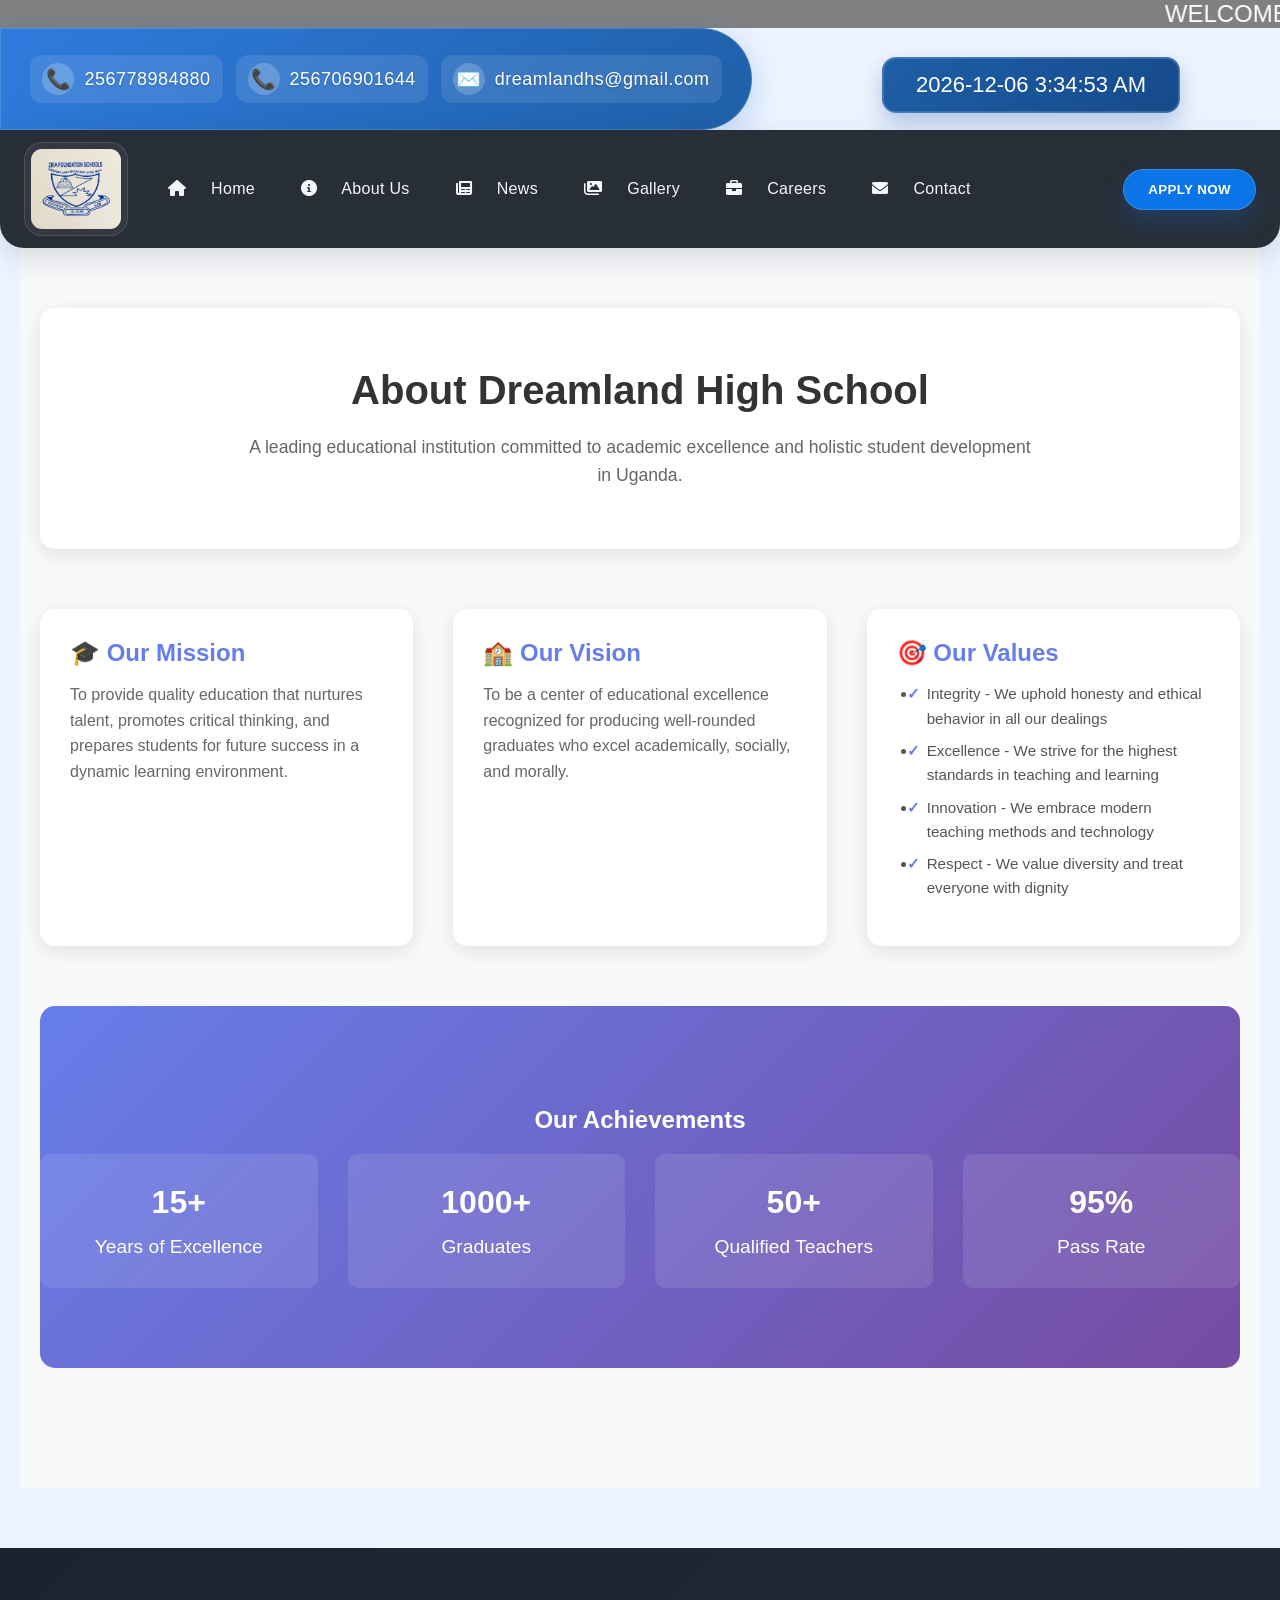
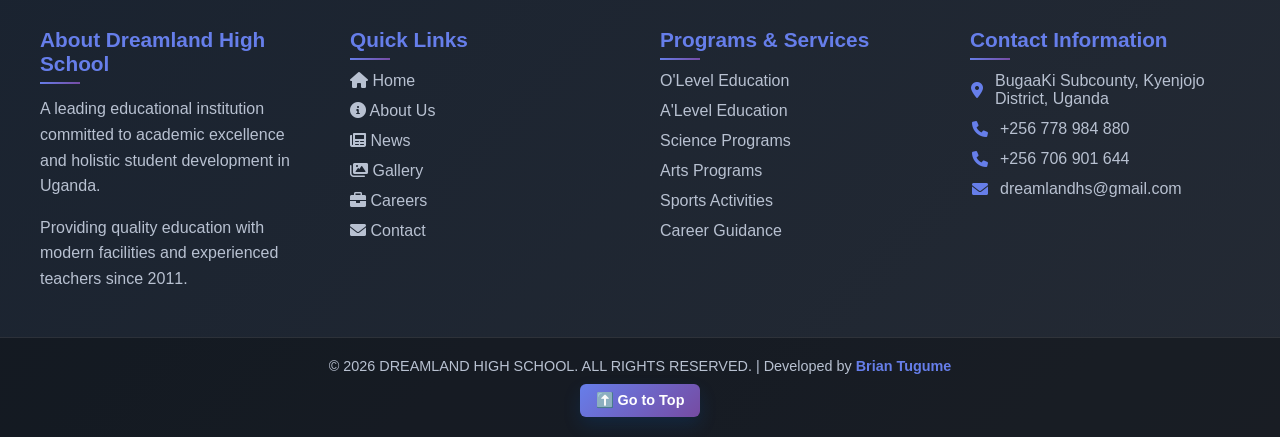
==== aboutus.html @ 85ba5e18 "all code" ====
<html>

<head>
  <meta charset="UTF-8">
  <meta name="viewport" content="width=device-width, initial-scale=1.0">
  <title>About Us - DREAMLAND HIGH SCHOOL</title>
  <link rel="icon" type="image/jpeg" href="IMAGE.HTML/DREAMBADGE.jpeg">
  <link rel="stylesheet" href="styles.css">
  <link rel="stylesheet" href="https://cdnjs.cloudflare.com/ajax/libs/font-awesome/6.0.0/css/all.min.css">

</head>

<body>
  <marquee style="background-color:gray; color: white; font-size: x-large;">WELCOME TO
    DREAMLAND HIGH SCHOOL BUGAAKI KYENJOJO</marquee>

  <div class="header-row">
    <div class="top-bar">
      <div class="top-bar-item">
        <span>📞</span>
        <span>256778984880</span>
      </div>
      <div class="top-bar-item">
        <span>📞</span>
        <span>256706901644</span>
      </div>
      <div class="top-bar-item">
        <span>✉️</span>
        <span>dreamlandhs@gmail.com</span>
      </div>
    </div>

    <div id="clock" class="clock">
      Loading...</div>
  </div>

  <div class="navbar">

    <div class="nav-links">
      <div class="logo">
        <img src="IMAGE.HTML/DREAMBADGE.jpeg" alt="Logo" style="margin-right: 12px;">
      </div>
      <div class="nav-item">
        <a href="index.html"><i class="fas fa-home"></i> Home</a>
      </div>

      <div class="nav-item">
        <a href="aboutus.html"><i class="fas fa-info-circle"></i> About Us</a>
        <div class="dropdown">
          <a href="#">REGESTERED WITH MINISTRY OF EDUCATION</a>
          <a href="#">HAVE O'LEVEL CENTER NUMBER</a>
          <a href="#">HAVE A'LEVEL CENTER NUMBER</a>
        </div>
      </div>

      <div class="nav-item">
        <a href="news.html"><i class="fas fa-newspaper"></i> News</a>
      </div>

      <div class="nav-item">
        <a href="galary.html"><i class="fas fa-images"></i> Gallery</a>
      </div>

      <div class="nav-item">
        <a href="careers.html"><i class="fas fa-briefcase"></i> Careers</a>
      </div>

      <div class="nav-item">
        <a href="contactus.html"><i class="fas fa-envelope"></i> Contact</a>
        <div class="dropdown">
          <a href="application.html">256778984880</a>
          <a href="#">dreamlandhs@gmail.com</a>
          <a href="#">256706901644</a>
        </div>
      </div>
    </div>
    <div class="nav-button">
      <button onclick="window.location.href='application.html'">APPLY NOW</button>
    </div>
  </div>
  <div class="about-container">
    <div class="about-hero">
      <h1>About Dreamland High School</h1>
      <p>A leading educational institution committed to academic excellence and holistic student development in Uganda.
      </p>
    </div>

    <div class="about-grid">
      <div class="about-card">
        <h3>🎓 Our Mission</h3>
        <p>To provide quality education that nurtures talent, promotes critical thinking, and prepares students for
          future success in a dynamic learning environment.</p>
      </div>

      <div class="about-card">
        <h3>🏫 Our Vision</h3>
        <p>To be a center of educational excellence recognized for producing well-rounded graduates who excel
          academically, socially, and morally.</p>
      </div>

      <div class="about-card">
        <h3>🎯 Our Values</h3>
        <ul>
          <li>Integrity - We uphold honesty and ethical behavior in all our dealings</li>
          <li>Excellence - We strive for the highest standards in teaching and learning</li>
          <li>Innovation - We embrace modern teaching methods and technology</li>
          <li>Respect - We value diversity and treat everyone with dignity</li>
        </ul>
      </div>
    </div>

    <div class="stats-section">
      <h2>Our Achievements</h2>
      <div class="stats-grid">
        <div class="stat-item">
          <h3>15+</h3>
          <p>Years of Excellence</p>
        </div>
        <div class="stat-item">
          <h3>1000+</h3>
          <p>Graduates</p>
        </div>
        <div class="stat-item">
          <h3>50+</h3>
          <p>Qualified Teachers</p>
        </div>
        <div class="stat-item">
          <h3>95%</h3>
          <p>Pass Rate</p>
        </div>
      </div>
    </div>
  </div>

  <footer>
    <div class="footer-content">
      <div class="footer-column">
        <h3>About Dreamland High School</h3>
        <p>A leading educational institution committed to academic excellence and holistic student development in
          Uganda.</p>
        <p>Providing quality education with modern facilities and experienced teachers since 2011.</p>
      </div>

      <div class="footer-column">
        <h3>Quick Links</h3>
        <ul>
          <li><a href="index.html"><i class="fas fa-home"></i> Home</a></li>
          <li><a href="aboutus.html"><i class="fas fa-info-circle"></i> About Us</a></li>
          <li><a href="news.html"><i class="fas fa-newspaper"></i> News</a></li>
          <li><a href="galary.html"><i class="fas fa-images"></i> Gallery</a></li>
          <li><a href="careers.html"><i class="fas fa-briefcase"></i> Careers</a></li>
          <li><a href="contactus.html"><i class="fas fa-envelope"></i> Contact</a></li>
        </ul>
      </div>

      <div class="footer-column">
        <h3>Programs & Services</h3>
        <ul>
          <li><a href="#">O'Level Education</a></li>
          <li><a href="#">A'Level Education</a></li>
          <li><a href="#">Science Programs</a></li>
          <li><a href="#">Arts Programs</a></li>
          <li><a href="#">Sports Activities</a></li>
          <li><a href="#">Career Guidance</a></li>
        </ul>
      </div>

      <div class="footer-column">
        <h3>Contact Information</h3>
        <div class="contact-item">
          <i class="fas fa-map-marker-alt"></i>
          <span>BugaaKi Subcounty, Kyenjojo District, Uganda</span>
        </div>
        <div class="contact-item">
          <i class="fas fa-phone"></i>
          <span>+256 778 984 880</span>
        </div>
        <div class="contact-item">
          <i class="fas fa-phone"></i>
          <span>+256 706 901 644</span>
        </div>
        <div class="contact-item">
          <i class="fas fa-envelope"></i>
          <span>dreamlandhs@gmail.com</span>
        </div>
      </div>
    </div>

    <div class="footer-bottom">
      <p>&copy; 2026 DREAMLAND HIGH SCHOOL. ALL RIGHTS RESERVED. | Developed by <span class="developer">Brian
          Tugume</span></p>
      <button class="go-top-btn" onclick="window.scrollTo({top: 0, behavior: 'smooth'})">⬆️ Go to Top</button>
    </div>
  </footer>

  <script src="script.js"></script>
</body>

</html>
---- styles.css ----
@import url('https://fonts.googleapis.com/css2?family=Inter:wght@400;500;600;700&display=swap');

.slide {
  position: relative;
  width: 100%;
  height: auto;
  display: none;
}

.slide.active {
  display: block;
}

.slide img {
  width: 100%;
  height: auto;
  display: block;
}

.slide-text {
  position: absolute;
  bottom: 20px;
  left: 20px;
  right: 20px;
  background-color: rgba(0, 0, 0, 0.7);
  color: white;
  padding: 10px;
  font-size: 24px;
  text-align: center;
  border-radius: 5px;
}

.prev-btn,
.next-btn {
  position: absolute;
  top: 50%;
  transform: translateY(-50%);
  background-color: rgba(0, 0, 0, 0.5);
  color: white;
  border: none;
  padding: 10px;
  font-size: 20px;
  cursor: pointer;
  z-index: 10;
}

.prev-btn {
  left: 10px;
}

.next-btn {
  right: 10px;
}

.prev-btn:hover,
.next-btn:hover {
  background-color: rgba(0, 0, 0, 0.8);
}

body {
  margin: 0;
  font-family: 'Inter', Arial, sans-serif;
  background-color: #eef4ff;
  color: #1a2330;
}

.navbar {
  display: flex;
  justify-content: space-between;
  align-items: center;
  background-color: rgba(36, 42, 52, 0.98);
  padding: 12px 24px;
  box-shadow: 0 10px 30px rgba(10, 23, 54, 0.14);
  border-bottom-left-radius: 24px;
  border-bottom-right-radius: 24px;
  position: sticky;
  top: 0;
  z-index: 100;
  backdrop-filter: blur(12px);
}

.nav-links {
  display: flex;
  align-items: center;
  gap: 10px;
  flex-wrap: wrap;
}

.logo img {
  width: 90px;
  height: 80px;
  margin-right: 12px;
  border-radius: 18px;
  border: 1px solid rgba(255, 255, 255, 0.12);
  background-color: rgba(255, 255, 255, 0.05);
  padding: 6px;
}

.nav-item {
  position: relative;
}

.nav-item a {
  display: block;
  padding: 12px 18px;
  color: #f2f7ff;
  text-decoration: none;
  font-weight: 500;
  letter-spacing: 0.02em;
  border-radius: 14px;
  transition: background-color 0.2s ease, color 0.2s ease, transform 0.2s ease;
}

.nav-item a:hover {
  background-color: rgba(255, 255, 255, 0.12);
  color: #ffffff;
  transform: translateY(-1px);
}

/* Dropdown menu */
.dropdown {
  display: none;
  position: absolute;
  background-color: rgba(25, 32, 47, 0.98);
  min-width: 200px;
  top: calc(100% + 10px);
  left: 0;
  z-index: 10;
  border-radius: 18px;
  box-shadow: 0 15px 35px rgba(5, 10, 25, 0.25);
  overflow: hidden;
  border: 1px solid rgba(255, 255, 255, 0.08);
}

.dropdown a {
  padding: 12px 16px;
  display: block;
  color: #f8fbff;
  transition: background-color 0.2s ease;
}

.dropdown a:hover {
  background-color: rgba(255, 255, 255, 0.08);
}

/* Show dropdown on hover */
.nav-item:hover .dropdown {
  display: block;
}

.nav-item:hover>a {
  color: #ffffff;
}

.nav-button {
  display: flex;
  align-items: center;
  justify-content: center;
  margin-left: 16px;
}

.nav-button button {
  background-color: #0b74e6;
  padding: 12px 24px;
  border-radius: 999px;
  border: 1px solid rgba(255, 255, 255, 0.18);
  box-shadow: 0 12px 26px rgba(11, 116, 230, 0.22);
  font-weight: 700;
  letter-spacing: 0.03em;
  transition: background-color 0.2s ease, transform 0.2s ease;
}

.nav-button button:hover {
  background-color: #095fbb;
  transform: translateY(-1px);
}

/* Optional: spacing for icons */
.nav-item i {
  margin-right: 20px;
}

button {
  background-color: #0066cc;
  color: white;
  padding: 12px 18px;
  cursor: pointer;
  border: none;
  border-radius: 8px;
  font-weight: 600;
  transition: transform 0.2s ease, box-shadow 0.2s ease, background-color 0.2s ease;
  box-shadow: 0 8px 18px rgba(0, 102, 204, 0.16);
}

button:hover {
  background-color: #0057b8;
  transform: translateY(-1px);
}

.left h3 {
  font-size: 32px;
  margin-bottom: 14px;
  color: #16203c;
  line-height: 1.1;
  letter-spacing: -0.03em;
}

.left p {
  margin: 14px 0;
  line-height: 1.8;
  font-size: 18px;
  color: #34415b;
}

body {
  font-family: Arial, sans-serif;
}

.container {
  display: flex;
  gap: 20px;
  padding: 20px;
}

.left,
.right {
  flex: 1;
}

.left textarea {
  width: 100%;
  height: 300px;
  padding: 10px;
  font-size: 16px;
}

.right {
  border: 2px dashed #ccc;
  padding: 10px;
  text-align: center;
}

.right img {
  max-width: 100%;
  margin-top: 15px;
  height: auto;
}

P1 {
  display: flex;
  justify-content: right;
}

.header-row {
  display: flex;
  align-items: center;
  justify-content: space-between;
}

.top-bar {
  display: flex;
  justify-content: space-around;
  align-items: center;
  background: linear-gradient(135deg, #2f7bde 0%, #1e5fa7 100%);
  padding: 16px 24px;
  color: white;
  font-size: 18px;
  width: 55%;
  height: 70px;
  border-radius: 0 80px 80px 0;
  box-shadow: 0 8px 32px rgba(47, 123, 222, 0.3), inset 0 0 0 1px rgba(255, 255, 255, 0.15);
  transition: all 0.3s ease;
  position: relative;
  overflow: hidden;
}

.top-bar::before {
  content: '';
  position: absolute;
  top: 0;
  left: -100%;
  width: 100%;
  height: 100%;
  background: linear-gradient(90deg, transparent, rgba(255, 255, 255, 0.1), transparent);
  transition: left 0.5s ease;
}

.top-bar:hover::before {
  left: 100%;
}

.top-bar-item {
  display: flex;
  align-items: center;
  gap: 10px;
  padding: 8px 12px;
  border-radius: 12px;
  background: rgba(255, 255, 255, 0.1);
  transition: all 0.3s ease;
  position: relative;
  z-index: 1;
}

.top-bar-item:hover {
  background: rgba(255, 255, 255, 0.2);
  transform: translateY(-2px);
  box-shadow: 0 4px 12px rgba(0, 0, 0, 0.15);
}

.top-bar-item span:first-child {
  font-size: 20px;
  display: flex;
  align-items: center;
  justify-content: center;
  width: 32px;
  height: 32px;
  background: rgba(255, 255, 255, 0.2);
  border-radius: 50%;
  transition: all 0.3s ease;
}

.top-bar-item:hover span:first-child {
  background: rgba(255, 255, 255, 0.3);
  transform: scale(1.1);
}

.top-bar-item span:last-child {
  font-weight: 500;
  letter-spacing: 0.5px;
  text-shadow: 0 1px 2px rgba(0, 0, 0, 0.2);
}

.clock {
  background: linear-gradient(135deg, #1e5fa7 0%, #164a8a 100%);
  color: white;
  font-size: 22px;
  text-align: center;
  padding: 14px 18px;
  margin-top: 12px;
  border-radius: 14px;
  box-shadow: 0 10px 22px rgba(30, 95, 167, 0.3), inset 0 0 0 1px rgba(255, 255, 255, 0.15);
  border: 1px solid rgba(255, 255, 255, 0.2);
  min-width: 260px;
  max-width: 320px;
  margin-right: 100px;
  transition: all 0.3s ease;
  position: relative;
  overflow: hidden;
}

.clock::before {
  content: '';
  position: absolute;
  top: 0;
  left: -100%;
  width: 100%;
  height: 100%;
  background: linear-gradient(90deg, transparent, rgba(255, 255, 255, 0.1), transparent);
  transition: left 0.5s ease;
}

.clock:hover::before {
  left: 100%;
}

.clock:hover {
  transform: translateY(-2px);
  box-shadow: 0 15px 30px rgba(30, 95, 167, 0.4), inset 0 0 0 1px rgba(255, 255, 255, 0.25);
}

/* Responsive Design */
@media (max-width: 768px) {
  .header-row {
    flex-direction: column;
  }

  .top-bar {
    width: 100%;
    justify-content: center;
  }

  .navbar {
    flex-direction: column;
  }

  .nav-links {
    flex-direction: column;
    width: 100%;
  }

  .nav-item {
    text-align: center;
  }

  .container {
    flex-direction: column;
  }

  .left,
  .right {
    width: 100%;
  }

  .clock {
    font-size: 24px;
    padding: 10px;
  }

  .slide-text {
    font-size: 18px;
    bottom: 10px;
    left: 10px;
    right: 10px;
    padding: 8px;
  }

  .prev-btn,
  .next-btn {
    padding: 8px;
    font-size: 16px;
  }
}

@media (max-width: 480px) {
  .top-bar {
    padding: 8px 10px;
    height: auto;
    flex-wrap: wrap;
  }

  .top-bar-item {
    font-size: 14px;
  }

  .navbar {
    padding: 0 8px;
  }

  .nav-item a {
    padding: 10px 15px;
  }

  .left h3 {
    font-size: 24px;
  }

  .left p {
    font-size: 16px;
  }

  .clock {
    font-size: 20px;
    padding: 8px;
  }

  .slide-text {
    font-size: 14px;
    padding: 6px;
  }

  .prev-btn,
  .next-btn {
    padding: 6px;
    font-size: 14px;
  }

  .container {
    padding: 10px;
  }
}

/* Modern Contact Page Styles */
.contact-hero {
  background: linear-gradient(135deg, #667eea 0%, #764ba2 100%);
  color: white;
  padding: 80px 0;
  text-align: center;
  position: relative;
  overflow: hidden;
}

.contact-hero::before {
  content: '';
  position: absolute;
  top: 0;
  left: 0;
  right: 0;
  bottom: 0;
  background: rgba(0, 0, 0, 0.3);
  z-index: 1;
}

.hero-content {
  position: relative;
  z-index: 2;
  max-width: 800px;
  margin: 0 auto;
  padding: 0 20px;
}

.hero-content h1 {
  font-size: 3rem;
  margin-bottom: 20px;
  font-weight: 700;
  text-shadow: 2px 2px 4px rgba(0, 0, 0, 0.3);
}

.hero-content p {
  font-size: 1.2rem;
  opacity: 0.9;
  margin-bottom: 30px;
}

.contact-modern {
  padding: 60px 0;
  background: #f8f9fa;
}

.contact-grid {
  max-width: 1200px;
  margin: 0 auto;
  padding: 0 20px;
  display: grid;
  grid-template-columns: 1.5fr 1fr;
  gap: 30px;
  align-items: start;
}

.contact-info-modern {
  display: grid;
  grid-template-columns: 1fr;
  gap: 20px;
}

.info-card {
  background: white;
  padding: 30px;
  border-radius: 15px;
  box-shadow: 0 5px 20px rgba(0, 0, 0, 0.1);
  display: flex;
  align-items: center;
  gap: 20px;
  transition: transform 0.3s ease, box-shadow 0.3s ease;
}

.info-card:hover {
  transform: translateY(-5px);
  box-shadow: 0 10px 30px rgba(0, 0, 0, 0.15);
}

.info-icon {
  width: 60px;
  height: 60px;
  background: linear-gradient(135deg, #667eea 0%, #764ba2 100%);
  border-radius: 50%;
  display: flex;
  align-items: center;
  justify-content: center;
  color: white;
  font-size: 1.5rem;
  flex-shrink: 0;
}

.info-content h3 {
  margin: 0 0 10px 0;
  color: #333;
  font-size: 1.2rem;
  font-weight: 600;
}

.info-content p {
  margin: 5px 0;
  color: #666;
  font-size: 0.95rem;
}

.contact-form-modern {
  background: white;
  padding: 40px;
  border-radius: 15px;
  box-shadow: 0 5px 20px rgba(0, 0, 0, 0.1);
}

.form-header {
  text-align: center;
  margin-bottom: 30px;
}

.form-header h2 {
  margin: 0 0 10px 0;
  color: #333;
  font-size: 1.8rem;
  font-weight: 600;
}

.form-header p {
  margin: 0;
  color: #666;
  font-size: 1rem;
}

.modern-form {
  display: flex;
  flex-direction: column;
  gap: 20px;
}

.form-row {
  display: grid;
  grid-template-columns: 1fr 1fr;
  gap: 20px;
}

.form-group-modern {
  display: flex;
  flex-direction: column;
}

.form-group-modern label {
  margin-bottom: 8px;
  font-weight: 500;
  color: #333;
  font-size: 0.95rem;
}

.form-group-modern input,
.form-group-modern select,
.form-group-modern textarea {
  padding: 12px 15px;
  border: 2px solid #e1e5e9;
  border-radius: 8px;
  font-size: 0.95rem;
  transition: border-color 0.3s ease, box-shadow 0.3s ease;
  background: white;
}

.form-group-modern input:focus,
.form-group-modern select:focus,
.form-group-modern textarea:focus {
  outline: none;
  border-color: #667eea;
  box-shadow: 0 0 0 3px rgba(102, 126, 234, 0.1);
}

.form-group-modern textarea {
  resize: vertical;
  min-height: 120px;
}

.form-actions {
  display: flex;
  gap: 15px;
  margin-top: 10px;
}

.btn-submit,
.btn-reset {
  padding: 12px 30px;
  border: none;
  border-radius: 8px;
  font-size: 1rem;
  font-weight: 500;
  cursor: pointer;
  transition: all 0.3s ease;
  display: flex;
  align-items: center;
  gap: 8px;
}

.btn-submit {
  background: linear-gradient(135deg, #667eea 0%, #764ba2 100%);
  color: white;
}

.btn-submit:hover {
  transform: translateY(-2px);
  box-shadow: 0 5px 15px rgba(102, 126, 234, 0.3);
}

.btn-reset {
  background: #e1e5e9;
  color: #666;
}

.btn-reset:hover {
  background: #d1d5d9;
}

.map-section {
  padding: 60px 0;
  background: white;
}

.map-heading {
  text-align: center;
  margin-bottom: 40px;
}

.map-heading h2 {
  font-size: 2.5rem;
  font-weight: 700;
  color: #1a2330;
  margin: 0 0 15px 0;
  position: relative;
  display: inline-block;
}

.map-heading h2::after {
  content: '';
  position: absolute;
  bottom: -8px;
  left: 50%;
  transform: translateX(-50%);
  width: 60px;
  height: 4px;
  background: linear-gradient(135deg, #667eea 0%, #764ba2 100%);
  border-radius: 2px;
}

.map-heading p {
  font-size: 1.1rem;
  color: #6c757d;
  margin: 20px 0 0 0;
  max-width: 600px;
  margin-left: auto;
  margin-right: auto;
}

.map-grid {
  max-width: 1200px;
  margin: 0 auto;
  padding: 0 20px;
  display: grid;
  grid-template-columns: 1fr 1fr;
  gap: 40px;
  align-items: start;
}

.map-container {
  border-radius: 15px;
  overflow: hidden;
  box-shadow: 0 10px 30px rgba(0, 0, 0, 0.1);
}

.map-container iframe {
  width: 100%;
  height: 450px;
  border: none;
}

.map-info {
  height: 437px;
  display: flex;
  flex-direction: column;
}

.map-info .info-card {
  height: 99%;
  display: flex;
  flex-direction: column;
  background: linear-gradient(135deg, #f8f9fa 0%, #e9ecef 100%);
  border-radius: 15px;
  padding: 20px;
  box-shadow: 0 10px 30px rgba(0, 0, 0, 0.1);
}

.info-header {
  display: flex;
  align-items: center;
  gap: 12px;
  border-bottom: 2px solid #dee2e6;
}

.info-header .info-icon {
  width: 40px;
  height: 40px;
  background: linear-gradient(135deg, #667eea 0%, #764ba2 100%);
  border-radius: 10px;
  display: flex;
  align-items: center;
  justify-content: center;
  color: white;
  font-size: 1.1rem;
}

.info-header h3 {
  margin: 0;
  color: #333;
  font-size: 1.1rem;
  font-weight: 600;
}

.map-info .info-content {
  flex: 1;
  display: flex;
  flex-direction: column;
  gap: 10px;
}

.info-section {
  padding: 8px 0;
}

.info-section h4 {
  margin: 0 0 6px 0;
  color: #495057;
  font-size: 0.9rem;
  font-weight: 600;
  display: flex;
  align-items: center;
  gap: 6px;
}

.info-section h4 i {
  color: #667eea;
  font-size: 0.8rem;
}

.info-section p {
  margin: 3px 0;
  color: #6c757d;
  font-size: 0.85rem;
  line-height: 1.3;
}

.info-section strong {
  color: #495057;
}

.btn-directions {
  background: linear-gradient(135deg, #667eea 0%, #764ba2 100%);
  color: white;
  border: none;
  padding: 8px 16px;
  border-radius: 6px;
  font-size: 0.85rem;
  font-weight: 500;
  cursor: pointer;
  margin-top: 8px;
  transition: transform 0.2s, box-shadow 0.2s;
}

.btn-directions:hover {
  transform: translateY(-2px);
  box-shadow: 0 5px 15px rgba(102, 126, 234, 0.4);
}

.map-placeholder {
  background: linear-gradient(135deg, #f8f9fa 0%, #e9ecef 100%);
  border: 2px dashed #dee2e6;
  border-radius: 15px;
  padding: 60px 40px;
  text-align: center;
  color: #666;
}

.map-placeholder i {
  font-size: 4rem;
  color: #667eea;
  margin-bottom: 20px;
}

.map-placeholder h3 {
  margin: 0 0 10px 0;
  color: #333;
  font-size: 1.5rem;
}

.map-placeholder p {
  margin: 0 0 20px 0;
  font-size: 1rem;
}

.btn-directions {
  background: linear-gradient(135deg, #667eea 0%, #764ba2 100%);
  color: white;
  border: none;
  padding: 12px 30px;
  border-radius: 8px;
  font-size: 1rem;
  font-weight: 500;
  cursor: pointer;
  transition: all 0.3s ease;
}

.btn-directions:hover {
  transform: translateY(-2px);
  box-shadow: 0 5px 15px rgba(102, 126, 234, 0.3);
}

/* Contact Page Responsive Design */
@media (max-width: 768px) {
  .hero-content h1 {
    font-size: 2rem;
  }

  .contact-grid {
    grid-template-columns: 1fr;
    gap: 40px;
  }

  .form-row {
    grid-template-columns: 1fr;
  }

  .info-card {
    flex-direction: column;
    text-align: center;
    gap: 15px;
  }

  .form-actions {
    flex-direction: column;
  }

  .btn-submit,
  .btn-reset {
    width: 100%;
    justify-content: center;
  }

  .map-heading h2 {
    font-size: 2rem;
  }

  .map-heading p {
    font-size: 1rem;
  }

  .map-grid {
    grid-template-columns: 1fr;
    gap: 20px;
  }

  .map-container iframe {
    height: 350px;
  }

  .info-card {
    padding: 20px;
  }

  .info-card h3 {
    font-size: 1.1rem;
    justify-content: center;
  }
}

@media (max-width: 480px) {
  .map-container iframe {
    height: 300px;
  }

  .info-card {
    padding: 15px;
  }

  .info-card h3 {
    font-size: 1rem;
  }

  .info-card p {
    font-size: 0.9rem;
  }
}

/* Modern Careers Page Styles */
.careers-container {
  max-width: 1200px;
  margin: 0 auto;
  padding: 60px 20px;
  background: #f8f9fa;
}

.careers-intro {
  text-align: center;
  margin-bottom: 60px;
  padding: 40px;
  background: white;
  border-radius: 15px;
  box-shadow: 0 5px 20px rgba(0, 0, 0, 0.1);
}

.careers-intro h2 {
  margin: 0 0 20px 0;
  color: #333;
  font-size: 2.5rem;
  font-weight: 700;
}

.careers-intro p {
  font-size: 1.1rem;
  line-height: 1.6;
  color: #666;
  max-width: 800px;
  margin: 0 auto;
}

.current-openings {
  margin-bottom: 60px;
}

.current-openings h2 {
  text-align: center;
  margin-bottom: 40px;
  color: #333;
  font-size: 2rem;
  font-weight: 600;
}

.job-posting {
  background: white;
  padding: 30px;
  border-radius: 15px;
  box-shadow: 0 5px 20px rgba(0, 0, 0, 0.1);
  margin-bottom: 30px;
  transition: transform 0.3s ease, box-shadow 0.3s ease;
  border-left: 4px solid #667eea;
}

.job-posting:hover {
  transform: translateY(-5px);
  box-shadow: 0 10px 30px rgba(0, 0, 0, 0.15);
}

.job-posting h3 {
  margin: 0 0 15px 0;
  color: #667eea;
  font-size: 1.5rem;
  font-weight: 600;
}

.job-posting p {
  margin: 10px 0;
  color: #666;
  font-size: 1rem;
  line-height: 1.5;
}

.job-posting ul {
  margin: 15px 0;
  padding-left: 20px;
}

.job-posting li {
  margin: 8px 0;
  color: #555;
  font-size: 0.95rem;
  line-height: 1.6;
  position: relative;
  padding-left: 10px;
}

.job-posting li::before {
  content: "▸";
  position: absolute;
  left: -10px;
  color: #667eea;
  font-weight: bold;
}

.why-work-here {
  margin-bottom: 60px;
}

.why-work-here h2 {
  text-align: center;
  margin-bottom: 40px;
  color: #333;
  font-size: 2rem;
  font-weight: 600;
}

.benefits-grid {
  display: grid;
  grid-template-columns: repeat(auto-fit, minmax(280px, 1fr));
  gap: 30px;
  margin-bottom: 60px;
}

.benefit-item {
  background: white;
  padding: 30px;
  border-radius: 15px;
  box-shadow: 0 5px 20px rgba(0, 0, 0, 0.1);
  text-align: center;
  transition: transform 0.3s ease, box-shadow 0.3s ease;
}

.benefit-item:hover {
  transform: translateY(-5px);
  box-shadow: 0 10px 30px rgba(0, 0, 0, 0.15);
}

.benefit-item h3 {
  margin: 0 0 15px 0;
  color: #333;
  font-size: 1.3rem;
  font-weight: 600;
}

.benefit-item p {
  margin: 0;
  color: #666;
  font-size: 1rem;
  line-height: 1.5;
}

.application-process {
  background: white;
  padding: 40px;
  border-radius: 15px;
  box-shadow: 0 5px 20px rgba(0, 0, 0, 0.1);
  margin-bottom: 40px;
}

.application-process h2 {
  text-align: center;
  margin-bottom: 30px;
  color: #333;
  font-size: 1.8rem;
  font-weight: 600;
}

.application-process ol {
  max-width: 600px;
  margin: 0 auto;
  padding-left: 20px;
}

.application-process li {
  margin: 15px 0;
  color: #555;
  font-size: 1rem;
  line-height: 1.6;
  position: relative;
  padding-left: 10px;
}

.application-process li::before {
  content: counter(list-item);
  position: absolute;
  left: -30px;
  width: 25px;
  height: 25px;
  background: linear-gradient(135deg, #667eea 0%, #764ba2 100%);
  color: white;
  border-radius: 50%;
  display: flex;
  align-items: center;
  justify-content: center;
  font-weight: bold;
  font-size: 0.8rem;
}

.contact-note {
  background: linear-gradient(135deg, #f8f9fa 0%, #e9ecef 100%);
  border: 2px dashed #dee2e6;
  border-radius: 15px;
  padding: 30px;
  text-align: center;
  margin-top: 30px;
}

.contact-note p {
  margin: 0;
  color: #666;
  font-size: 1rem;
  line-height: 1.5;
}

.contact-note strong {
  color: #333;
}

/* Careers Page Responsive Design */
@media (max-width: 768px) {
  .careers-container {
    padding: 40px 15px;
  }

  .careers-intro {
    padding: 25px;
  }

  .careers-intro h2 {
    font-size: 2rem;
  }

  .benefits-grid {
    grid-template-columns: 1fr;
    gap: 20px;
  }

  .benefit-item {
    padding: 20px;
  }

  .application-process {
    padding: 25px;
  }

  .application-process ol {
    padding-left: 15px;
  }
}

@media (max-width: 480px) {
  .careers-intro h2 {
    font-size: 1.8rem;
  }

  .current-openings h2 {
    font-size: 1.6rem;
  }

  .job-posting {
    padding: 20px;
  }

  .benefit-item {
    padding: 15px;
  }

  .application-process {
    padding: 20px;
  }
}

/* Modern Gallery Page Styles */
.gallery-container {
  max-width: 1200px;
  margin: 0 auto;
  padding: 60px 20px;
  background: #f8f9fa;
}

.gallery-section {
  margin-bottom: 60px;
}

.gallery-section h2 {
  text-align: center;
  margin-bottom: 40px;
  color: #333;
  font-size: 2rem;
  font-weight: 600;
}

.gallery-grid {
  display: grid;
  grid-template-columns: repeat(auto-fit, minmax(280px, 1fr));
  gap: 30px;
  margin-bottom: 30px;
}

.gallery-item {
  background: white;
  border-radius: 15px;
  box-shadow: 0 5px 20px rgba(0, 0, 0, 0.1);
  overflow: hidden;
  transition: transform 0.3s ease, box-shadow 0.3s ease;
}

.gallery-item:hover {
  transform: translateY(-8px);
  box-shadow: 0 15px 40px rgba(0, 0, 0, 0.15);
}

.gallery-item img {
  width: 100%;
  height: 200px;
  object-fit: cover;
  display: block;
}

.gallery-item p {
  margin: 0;
  padding: 15px;
  text-align: center;
  color: #333;
  font-size: 1rem;
  font-weight: 500;
  background: linear-gradient(135deg, rgba(102, 126, 234, 0.1) 0%, rgba(118, 75, 162, 0.1) 100%);
}

/* Gallery Page Responsive Design */
@media (max-width: 768px) {
  .gallery-container {
    padding: 40px 15px;
  }

  .gallery-section h2 {
    font-size: 1.8rem;
  }

  .gallery-grid {
    grid-template-columns: repeat(auto-fit, minmax(250px, 1fr));
    gap: 20px;
  }
}

@media (max-width: 480px) {
  .gallery-container {
    padding: 30px 10px;
  }

  .gallery-section h2 {
    font-size: 1.6rem;
  }

  .gallery-grid {
    grid-template-columns: 1fr;
    gap: 15px;
  }

  .gallery-item p {
    font-size: 0.9rem;
    padding: 10px;
  }
}

/* Modern News Page Styles */
.news-container {
  max-width: 1200px;
  margin: 0 auto;
  padding: 60px 20px;
  background: #f8f9fa;
}

.news-item {
  background: white;
  padding: 40px;
  border-radius: 15px;
  box-shadow: 0 5px 20px rgba(0, 0, 0, 0.1);
  margin-bottom: 30px;
  transition: transform 0.3s ease, box-shadow 0.3s ease;
  border-left: 4px solid #667eea;
}

.news-item:hover {
  transform: translateY(-5px);
  box-shadow: 0 10px 30px rgba(0, 0, 0, 0.15);
}

.news-item h2 {
  margin: 0 0 15px 0;
  color: #667eea;
  font-size: 1.8rem;
  font-weight: 600;
}

.news-date {
  display: inline-block;
  background: linear-gradient(135deg, #667eea 0%, #764ba2 100%);
  color: white;
  padding: 6px 12px;
  border-radius: 20px;
  font-size: 0.85rem;
  font-weight: 500;
  margin-bottom: 20px;
}

.news-item p {
  margin: 15px 0;
  color: #666;
  font-size: 1rem;
  line-height: 1.6;
}

.read-more {
  display: inline-block;
  background: linear-gradient(135deg, #667eea 0%, #764ba2 100%);
  color: white;
  text-decoration: none;
  padding: 12px 24px;
  border-radius: 8px;
  font-weight: 500;
  font-size: 0.95rem;
  transition: all 0.3s ease;
}

.read-more:hover {
  transform: translateY(-2px);
  box-shadow: 0 5px 15px rgba(102, 126, 234, 0.3);
}

/* News Page Responsive Design */
@media (max-width: 768px) {
  .news-container {
    padding: 40px 15px;
  }

  .news-item {
    padding: 25px;
  }

  .news-item h2 {
    font-size: 1.5rem;
  }

  .news-date {
    font-size: 0.8rem;
    padding: 4px 8px;
  }
}

@media (max-width: 480px) {
  .news-container {
    padding: 30px 10px;
  }

  .news-item {
    padding: 20px;
  }

  .news-item h2 {
    font-size: 1.3rem;
  }

  .read-more {
    display: block;
    text-align: center;
    margin-top: 15px;
  }
}

/* Modern About Page Styles */
.about-container {
  max-width: 1200px;
  margin: 0 auto;
  padding: 60px 20px;
  background: #f8f9fa;
}

.about-hero {
  text-align: center;
  margin-bottom: 60px;
  padding: 60px 40px;
  background: white;
  border-radius: 15px;
  box-shadow: 0 5px 20px rgba(0, 0, 0, 0.1);
}

.about-hero h1 {
  margin: 0 0 20px 0;
  color: #333;
  font-size: 2.5rem;
  font-weight: 700;
}

.about-hero p {
  font-size: 1.1rem;
  line-height: 1.6;
  color: #666;
  max-width: 800px;
  margin: 0 auto;
}

.about-grid {
  display: grid;
  grid-template-columns: repeat(auto-fit, minmax(300px, 1fr));
  gap: 40px;
  margin-bottom: 60px;
}

.about-card {
  background: white;
  padding: 30px;
  border-radius: 15px;
  box-shadow: 0 5px 20px rgba(0, 0, 0, 0.1);
  transition: transform 0.3s ease, box-shadow 0.3s ease;
}

.about-card:hover {
  transform: translateY(-5px);
  box-shadow: 0 10px 30px rgba(0, 0, 0, 0.15);
}

.about-card h3 {
  margin: 0 0 15px 0;
  color: #667eea;
  font-size: 1.5rem;
  font-weight: 600;
}

.about-card p {
  margin: 0;
  color: #666;
  font-size: 1rem;
  line-height: 1.6;
}

.about-card ul {
  margin: 15px 0;
  padding-left: 20px;
}

.about-card li {
  margin: 8px 0;
  color: #555;
  font-size: 0.95rem;
  line-height: 1.6;
  position: relative;
  padding-left: 10px;
}

.about-card li::before {
  content: "✓";
  position: absolute;
  left: -10px;
  color: #667eea;
  font-weight: bold;
}

.stats-section {
  background: linear-gradient(135deg, #667eea 0%, #764ba2 100%);
  color: white;
  padding: 60px 40px;
  border-radius: 15px;
  text-align: center;
  margin-bottom: 60px;
}

.stats-grid {
  display: grid;
  grid-template-columns: repeat(auto-fit, minmax(200px, 1fr));
  gap: 30px;
  max-width: 800px;
  margin: 0 auto;
}

.stat-item {
  background: rgba(255, 255, 255, 0.1);
  padding: 30px;
  border-radius: 10px;
  text-align: center;
}

.stat-item h3 {
  margin: 0 0 10px 0;
  font-size: 2rem;
  font-weight: 700;
}

.stat-item p {
  font-size: 1.2rem;
  margin: 0;
}

/* About Page Responsive Design */
@media (max-width: 768px) {
  .about-container {
    padding: 40px 15px;
  }

  .about-hero {
    padding: 40px 20px;
  }

  .about-hero h1 {
    font-size: 2rem;
  }

  .about-grid {
    grid-template-columns: 1fr;
    gap: 30px;
  }

  .about-card {
    padding: 20px;
  }

  .stats-grid {
    grid-template-columns: 1fr;
    gap: 20px;
  }
}

@media (max-width: 480px) {
  .about-container {
    padding: 30px 10px;
  }

  .about-hero {
    padding: 30px 15px;
  }

  .about-hero h1 {
    font-size: 1.8rem;
  }

  .about-card {
    padding: 15px;
  }
}

/* Modern Home Page Styles */
.hero-section {
  background: linear-gradient(135deg, #667eea 0%, #764ba2 100%);
  color: white;
  padding: 100px 0;
  text-align: center;
  position: relative;
  overflow: hidden;
}

.hero-section::before {
  content: '';
  position: absolute;
  top: 0;
  left: 0;
  right: 0;
  bottom: 0;
  background: rgba(0, 0, 0, 0.3);
  z-index: 1;
}

.hero-content {
  position: relative;
  z-index: 2;
  max-width: 800px;
  margin: 0 auto;
  padding: 0 20px;
}

.hero-content h1 {
  font-size: 3rem;
  margin-bottom: 20px;
  font-weight: 700;
  text-shadow: 2px 2px 4px rgba(0, 0, 0, 0.3);
}

.hero-content p {
  font-size: 1.2rem;
  opacity: 0.9;
  margin-bottom: 30px;
  line-height: 1.6;
}

.cta-button {
  display: inline-block;
  background: linear-gradient(135deg, #667eea 0%, #764ba2 100%);
  color: white;
  text-decoration: none;
  padding: 15px 30px;
  border-radius: 8px;
  font-weight: 600;
  font-size: 1.1rem;
  transition: all 0.3s ease;
  margin-top: 20px;
}

.cta-button:hover {
  transform: translateY(-2px);
  box-shadow: 0 5px 15px rgba(102, 126, 234, 0.3);
}

.features-section {
  padding: 80px 0;
  background: #f8f9fa;
}

.features-section h2 {
  text-align: center;
  margin-bottom: 50px;
  color: #333;
  font-size: 2.5rem;
  font-weight: 600;
}

.features-grid {
  display: grid;
  grid-template-columns: repeat(auto-fit, minmax(300px, 1fr));
  gap: 40px;
  max-width: 1200px;
  margin: 0 auto;
}

.feature-card {
  background: white;
  padding: 40px;
  border-radius: 15px;
  box-shadow: 0 5px 20px rgba(0, 0, 0, 0.1);
  text-align: center;
  transition: transform 0.3s ease, box-shadow 0.3s ease;
}

.feature-card:hover {
  transform: translateY(-8px);
  box-shadow: 0 15px 40px rgba(0, 0, 0, 0.15);
}

.feature-icon {
  width: 80px;
  height: 80px;
  background: linear-gradient(135deg, #667eea 0%, #764ba2 100%);
  border-radius: 50%;
  display: flex;
  align-items: center;
  justify-content: center;
  color: white;
  font-size: 2rem;
  margin-bottom: 20px;
}

.feature-card h3 {
  margin: 0 0 15px 0;
  color: #333;
  font-size: 1.5rem;
  font-weight: 600;
}

.feature-card p {
  margin: 0;
  color: #666;
  font-size: 1rem;
  line-height: 1.6;
}

.stats-section {
  background: linear-gradient(135deg, #667eea 0%, #764ba2 100%);
  color: white;
  padding: 80px 0;
}

.stats-grid {
  display: grid;
  grid-template-columns: repeat(auto-fit, minmax(200px, 1fr));
  gap: 30px;
  max-width: 1200px;
  margin: 0 auto;
}

.stat-item {
  background: rgba(255, 255, 255, 0.1);
  padding: 30px;
  border-radius: 10px;
  text-align: center;
}

.stat-item h3 {
  margin: 0 0 15px 0;
  font-size: 2rem;
  font-weight: 700;
}

.stat-item p {
  font-size: 1.2rem;
  margin: 0;
}

.testimonials-section {
  padding: 80px 0;
  background: #f8f9fa;
}

.testimonials-section h2 {
  text-align: center;
  margin-bottom: 50px;
  color: #333;
  font-size: 2.5rem;
  font-weight: 600;
}

.testimonials-grid {
  display: grid;
  grid-template-columns: repeat(auto-fit, minmax(350px, 1fr));
  gap: 30px;
  max-width: 1200px;
  margin: 0 auto;
}

.testimonial-card {
  background: white;
  padding: 30px;
  border-radius: 15px;
  box-shadow: 0 5px 20px rgba(0, 0, 0, 0.1);
  transition: transform 0.3s ease, box-shadow 0.3s ease;
}

.testimonial-card:hover {
  transform: translateY(-5px);
  box-shadow: 0 10px 30px rgba(0, 0, 0, 0.15);
}

.testimonial-content {
  display: flex;
  align-items: center;
  gap: 20px;
}

.testimonial-avatar {
  width: 60px;
  height: 60px;
  border-radius: 50%;
  background: linear-gradient(135deg, #667eea 0%, #764ba2 100%);
  display: flex;
  align-items: center;
  justify-content: center;
  color: white;
  font-size: 1.5rem;
  font-weight: bold;
  flex-shrink: 0;
}

.testimonial-text {
  flex: 1;
}

.testimonial-text p {
  margin: 0;
  color: #666;
  font-size: 1rem;
  line-height: 1.6;
  font-style: italic;
}

.testimonial-text strong {
  display: block;
  color: #333;
  font-size: 1.1rem;
  margin-bottom: 10px;
  font-style: normal;
}

/* Home Page Responsive Design */
@media (max-width: 768px) {
  .hero-content h1 {
    font-size: 2.5rem;
  }

  .features-grid {
    grid-template-columns: 1fr;
    gap: 30px;
  }

  .stats-grid {
    grid-template-columns: 1fr;
    gap: 20px;
  }

  .testimonials-grid {
    grid-template-columns: 1fr;
    gap: 20px;
  }

  .testimonial-content {
    flex-direction: column;
    text-align: center;
  }
}

@media (max-width: 480px) {
  .hero-content h1 {
    font-size: 2rem;
  }

  .features-grid {
    grid-template-columns: 1fr;
    gap: 20px;
  }

  .stats-grid {
    grid-template-columns: 1fr;
    gap: 15px;
  }

  .testimonials-grid {
    grid-template-columns: 1fr;
    gap: 15px;
  }
}

/* Modern Footer Styles */
footer {
  background: linear-gradient(135deg, #1a2330 0%, #242a34 100%);
  color: white;
  padding: 0;
  margin-top: 60px;
}

.footer-content {
  max-width: 1200px;
  margin: 0 auto;
  padding: 60px 20px 30px;
  display: grid;
  grid-template-columns: repeat(auto-fit, minmax(250px, 1fr));
  gap: 40px;
}

.footer-column h3 {
  color: #667eea;
  font-size: 1.3rem;
  font-weight: 600;
  margin-bottom: 20px;
  position: relative;
}

.footer-column h3::after {
  content: '';
  position: absolute;
  bottom: -8px;
  left: 0;
  width: 40px;
  height: 2px;
  background: linear-gradient(135deg, #667eea 0%, #764ba2 100%);
}

.footer-column p,
.footer-column address {
  color: #b8c1d1;
  line-height: 1.6;
  margin-bottom: 15px;
  font-style: normal;
}

.footer-column ul {
  list-style: none;
  padding: 0;
  margin: 0;
}

.footer-column ul li {
  margin-bottom: 12px;
}

.footer-column ul li a {
  color: #b8c1d1;
  text-decoration: none;
  transition: color 0.3s ease, transform 0.3s ease;
  display: inline-block;
}

.footer-column ul li a:hover {
  color: #667eea;
  transform: translateX(5px);
}

.footer-column .contact-item {
  display: flex;
  align-items: center;
  gap: 10px;
  margin-bottom: 12px;
  color: #b8c1d1;
}

.footer-column .contact-item i {
  color: #667eea;
  width: 20px;
  text-align: center;
}

.footer-bottom {
  background: rgba(0, 0, 0, 0.3);
  padding: 20px;
  text-align: center;
  border-top: 1px solid rgba(255, 255, 255, 0.1);
}

.footer-bottom p {
  margin: 0;
  color: #b8c1d1;
  font-size: 0.9rem;
}

.footer-bottom .developer {
  color: #667eea;
  font-weight: 600;
}

.footer-bottom .go-top-btn {
  display: inline-block;
  background: linear-gradient(135deg, #667eea 0%, #764ba2 100%);
  color: white;
  padding: 8px 16px;
  border: none;
  border-radius: 6px;
  cursor: pointer;
  font-size: 0.9rem;
  transition: all 0.3s ease;
  margin-top: 10px;
}

.footer-bottom .go-top-btn:hover {
  transform: translateY(-2px);
  box-shadow: 0 5px 15px rgba(102, 126, 234, 0.3);
}

/* Application Page Styles */
.application-hero {
  background: linear-gradient(135deg, #667eea 0%, #764ba2 100%);
  padding: 80px 0;
  text-align: center;
  color: white;
}

.application-hero .hero-content h1 {
  font-size: 3rem;
  font-weight: 700;
  margin-bottom: 20px;
}

.application-hero .hero-content p {
  font-size: 1.2rem;
  opacity: 0.9;
  max-width: 600px;
  margin: 0 auto;
}

.application-modern {
  padding: 60px 0;
  background: #f8f9fa;
}

.application-container {
  max-width: 900px;
  margin: 0 auto;
  padding: 0 20px;
}

.application-header {
  text-align: center;
  margin-bottom: 40px;
}

.application-header h2 {
  font-size: 2.5rem;
  color: #1a2330;
  margin-bottom: 15px;
  position: relative;
  display: inline-block;
}

.application-header h2::after {
  content: '';
  position: absolute;
  bottom: -8px;
  left: 50%;
  transform: translateX(-50%);
  width: 60px;
  height: 4px;
  background: linear-gradient(135deg, #667eea 0%, #764ba2 100%);
  border-radius: 2px;
}

.application-header p {
  color: #6c757d;
  font-size: 1.1rem;
  max-width: 700px;
  margin: 20px auto 0;
}

.application-form {
  display: grid;
  grid-template-columns: repeat(2, 1fr);
  gap: 25px;
  background: white;
  padding: 40px;
  border-radius: 15px;
  box-shadow: 0 10px 30px rgba(0, 0, 0, 0.1);
}

.application-form .form-group {
  display: flex;
  flex-direction: column;
}

.application-form .full-width {
  grid-column: 1 / -1;
}

.application-form label {
  font-weight: 600;
  color: #495057;
  margin-bottom: 8px;
  font-size: 0.95rem;
}

.application-form input,
.application-form textarea,
.application-form select {
  padding: 12px 16px;
  border: 2px solid #e9ecef;
  border-radius: 8px;
  font-size: 1rem;
  transition: border-color 0.3s, box-shadow 0.3s;
  font-family: 'Inter', sans-serif;
}

.application-form input:focus,
.application-form textarea:focus,
.application-form select:focus {
  outline: none;
  border-color: #667eea;
  box-shadow: 0 0 0 3px rgba(102, 126, 234, 0.1);
}

.application-form textarea {
  resize: vertical;
  min-height: 120px;
}

.file-upload {
  display: flex;
  align-items: center;
  gap: 15px;
  flex-wrap: wrap;
}

.file-upload button {
  background: linear-gradient(135deg, #667eea 0%, #764ba2 100%);
  color: white;
  border: none;
  padding: 12px 24px;
  border-radius: 8px;
  cursor: pointer;
  font-weight: 500;
  transition: transform 0.2s, box-shadow 0.2s;
}

.file-upload button:hover {
  transform: translateY(-2px);
  box-shadow: 0 5px 15px rgba(102, 126, 234, 0.4);
}

.file-upload input[type="file"] {
  display: none;
}

.file-name {
  color: #6c757d;
  font-size: 0.9rem;
}

.submit-row {
  display: flex;
  justify-content: flex-end;
  margin-top: 20px;
}

.application-form button[type="submit"] {
  background: linear-gradient(135deg, #667eea 0%, #764ba2 100%);
  color: white;
  border: none;
  padding: 14px 32px;
  border-radius: 8px;
  font-size: 1rem;
  font-weight: 600;
  cursor: pointer;
  transition: transform 0.2s, box-shadow 0.2s;
}

.application-form button[type="submit"]:hover {
  transform: translateY(-2px);
  box-shadow: 0 5px 15px rgba(102, 126, 234, 0.4);
}

/* Application Page Responsive Design */
@media (max-width: 768px) {
  .application-hero .hero-content h1 {
    font-size: 2rem;
  }

  .application-hero .hero-content p {
    font-size: 1rem;
  }

  .application-header h2 {
    font-size: 2rem;
  }

  .application-form {
    grid-template-columns: 1fr;
    padding: 30px 20px;
    gap: 20px;
  }

  .file-upload {
    flex-direction: column;
    align-items: flex-start;
  }

  .submit-row {
    justify-content: center;
  }
}

/* Footer Responsive Design */
@media (max-width: 768px) {
  .footer-content {
    grid-template-columns: 1fr;
    gap: 30px;
    padding: 40px 15px 20px;
  }

  .footer-column h3 {
    font-size: 1.2rem;
  }
}

@media (max-width: 480px) {
  .footer-content {
    padding: 30px 10px 15px;
  }

  .footer-column h3 {
    font-size: 1.1rem;
  }
}
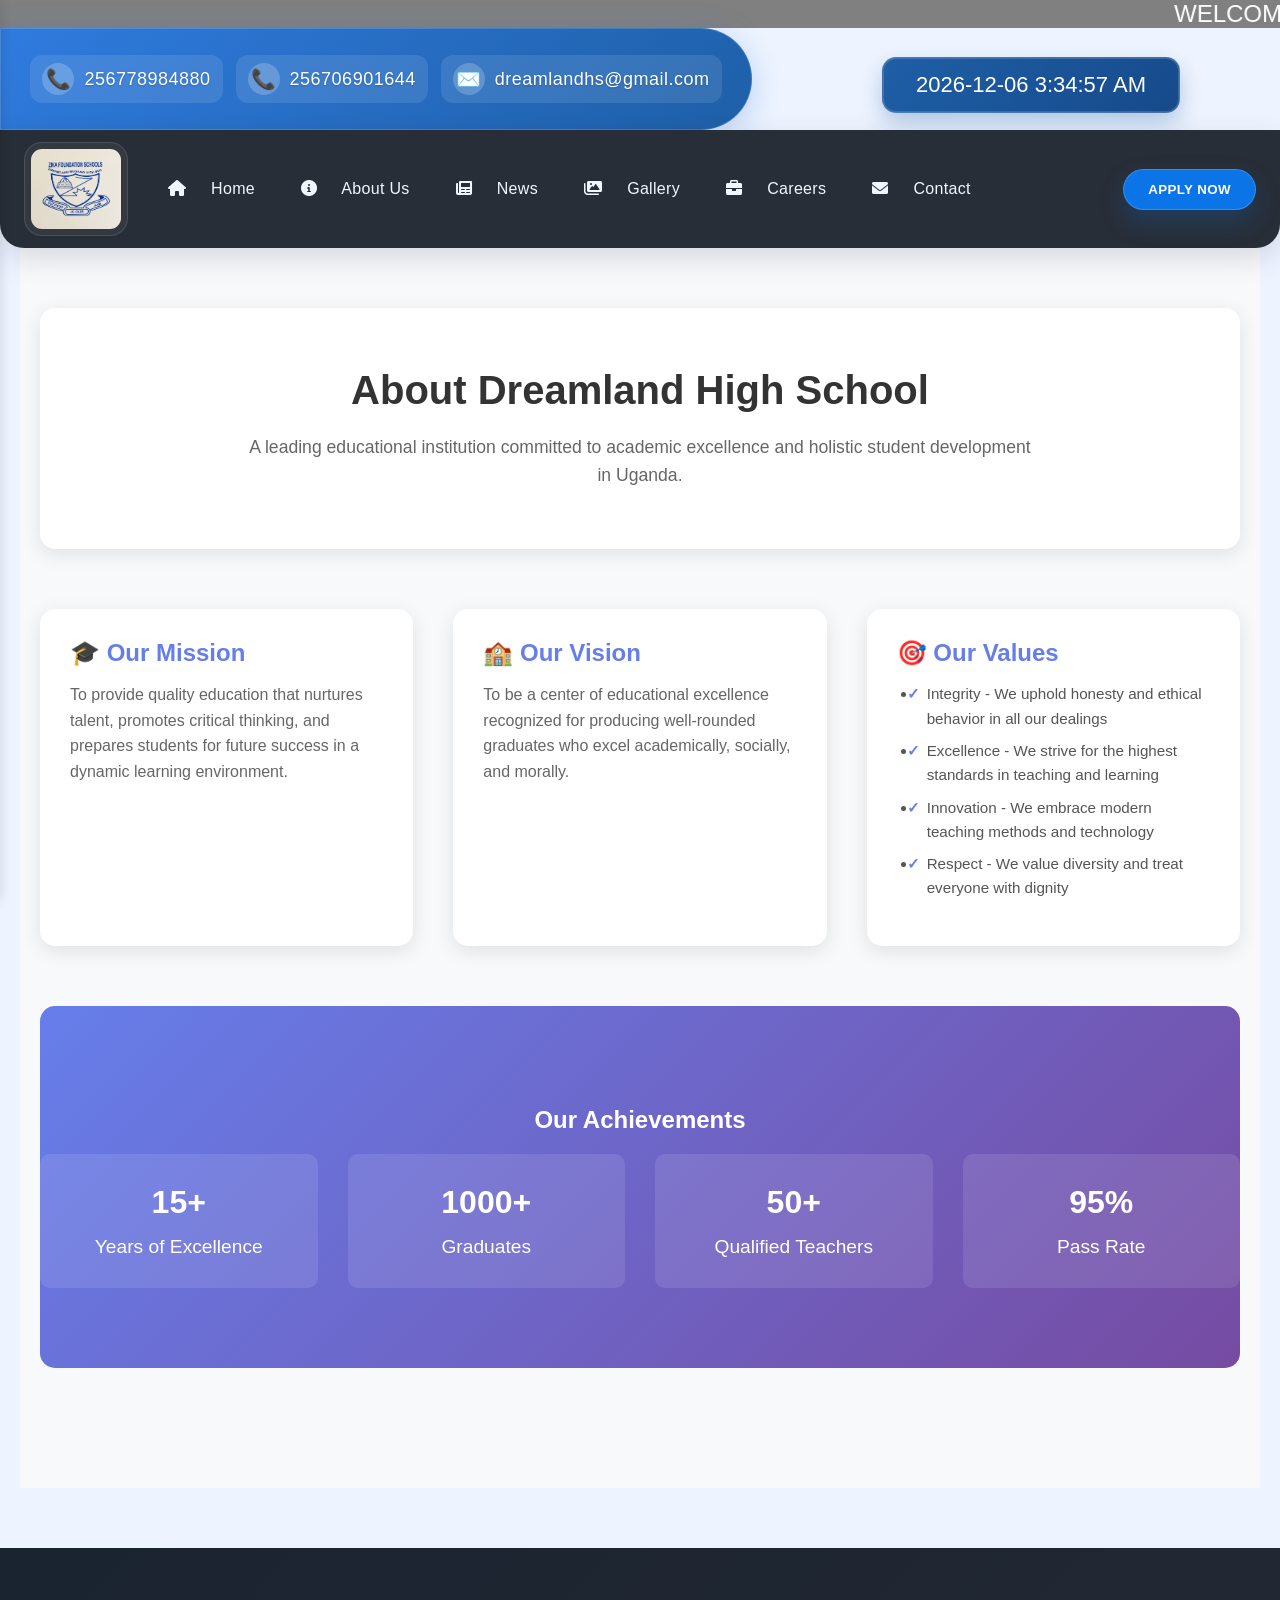
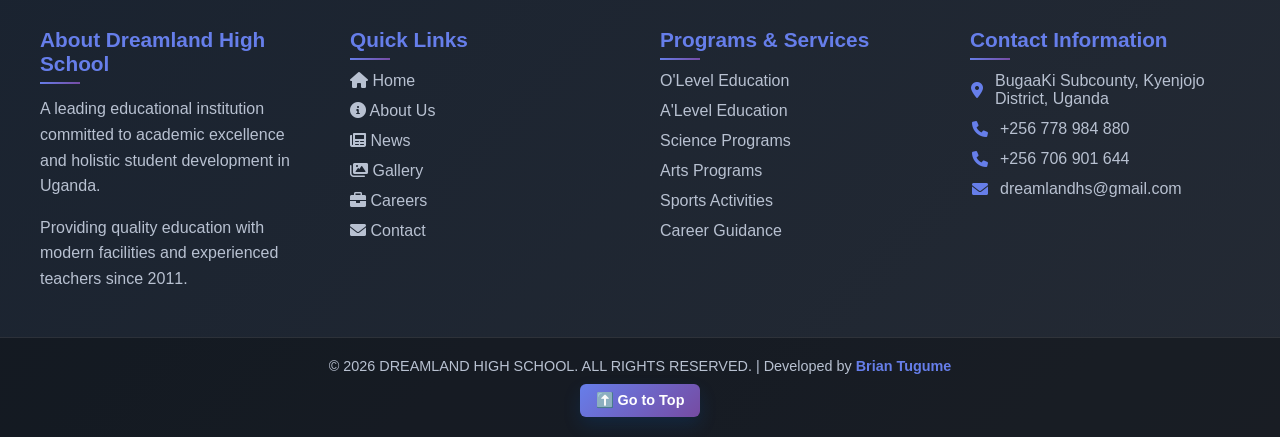
==== commit a4f7d0cf: "Implement mobile side navigation with burger icon across all pages - Add burger menu icon to all HTM" ====
--- a/aboutus.html
+++ b/aboutus.html
@@ -35,7 +35,9 @@
   </div>
 
   <div class="navbar">
-
+    <div class="burger-menu">
+      <i class="fas fa-bars"></i>
+    </div>
     <div class="nav-links">
       <div class="logo">
         <img src="IMAGE.HTML/DREAMBADGE.jpeg" alt="Logo" style="margin-right: 12px;">
@@ -78,6 +80,53 @@
       <button onclick="window.location.href='application.html'">APPLY NOW</button>
     </div>
   </div>
+
+  <!-- Mobile Side Navigation -->
+  <div class="side-nav">
+    <div class="side-nav-header">
+      <div class="logo">
+        <img src="IMAGE.HTML/DREAMBADGE.jpeg" alt="Logo">
+      </div>
+      <div class="close-menu">
+        <i class="fas fa-times"></i>
+      </div>
+    </div>
+    <div class="side-nav-content">
+      <div class="nav-item">
+        <a href="index.html"><i class="fas fa-home"></i> Home</a>
+      </div>
+      <div class="nav-item">
+        <a href="aboutus.html"><i class="fas fa-info-circle"></i> About Us</a>
+        <div class="dropdown">
+          <a href="#">REGESTERED WITH MINISTRY OF EDUCATION</a>
+          <a href="#">HAVE O'LEVEL CENTER NUMBER</a>
+          <a href="#">HAVE A'LEVEL CENTER NUMBER</a>
+        </div>
+      </div>
+      <div class="nav-item">
+        <a href="news.html"><i class="fas fa-newspaper"></i> News</a>
+      </div>
+      <div class="nav-item">
+        <a href="galary.html"><i class="fas fa-images"></i> Gallery</a>
+      </div>
+      <div class="nav-item">
+        <a href="careers.html"><i class="fas fa-briefcase"></i> Careers</a>
+      </div>
+      <div class="nav-item">
+        <a href="contactus.html"><i class="fas fa-envelope"></i> Contact</a>
+        <div class="dropdown">
+          <a href="application.html">256778984880</a>
+          <a href="#">dreamlandhs@gmail.com</a>
+          <a href="#">256706901644</a>
+        </div>
+      </div>
+      <div class="nav-button mobile-nav-button">
+        <button onclick="window.location.href='application.html'">APPLY NOW</button>
+      </div>
+    </div>
+  </div>
+
+  <div class="overlay"></div>
   <div class="about-container">
     <div class="about-hero">
       <h1>About Dreamland High School</h1>
--- a/styles.css
+++ b/styles.css
@@ -368,6 +368,154 @@
   box-shadow: 0 15px 30px rgba(30, 95, 167, 0.4), inset 0 0 0 1px rgba(255, 255, 255, 0.25);
 }
 
+/* Mobile Side Navigation Styles */
+.burger-menu {
+  display: none;
+  font-size: 24px;
+  color: #f2f7ff;
+  cursor: pointer;
+  padding: 8px;
+  border-radius: 8px;
+  transition: background-color 0.3s ease;
+}
+
+.burger-menu:hover {
+  background-color: rgba(255, 255, 255, 0.1);
+}
+
+.side-nav {
+  position: fixed;
+  top: 0;
+  left: -300px;
+  width: 300px;
+  height: 100vh;
+  background-color: rgba(36, 42, 52, 0.98);
+  backdrop-filter: blur(12px);
+  transition: left 0.3s ease;
+  z-index: 1000;
+  box-shadow: 2px 0 10px rgba(0, 0, 0, 0.1);
+}
+
+.side-nav.active {
+  left: 0;
+}
+
+.side-nav-header {
+  display: flex;
+  justify-content: space-between;
+  align-items: center;
+  padding: 16px 20px;
+  border-bottom: 1px solid rgba(255, 255, 255, 0.1);
+}
+
+.side-nav-header .logo img {
+  width: 60px;
+  height: 50px;
+  border-radius: 12px;
+  border: 1px solid rgba(255, 255, 255, 0.12);
+  background-color: rgba(255, 255, 255, 0.05);
+  padding: 4px;
+}
+
+.close-menu {
+  font-size: 24px;
+  color: #f2f7ff;
+  cursor: pointer;
+  padding: 8px;
+  border-radius: 8px;
+  transition: background-color 0.3s ease;
+}
+
+.close-menu:hover {
+  background-color: rgba(255, 255, 255, 0.1);
+}
+
+.side-nav-content {
+  padding: 20px 0;
+  overflow-y: auto;
+  max-height: calc(100vh - 100px);
+}
+
+.side-nav-content .nav-item {
+  margin-bottom: 5px;
+}
+
+.side-nav-content .nav-item a {
+  display: block;
+  padding: 15px 20px;
+  color: #f2f7ff;
+  text-decoration: none;
+  font-weight: 500;
+  transition: background-color 0.2s ease;
+}
+
+.side-nav-content .nav-item a:hover {
+  background-color: rgba(255, 255, 255, 0.1);
+}
+
+.side-nav-content .dropdown {
+  display: none;
+  position: static;
+  background-color: rgba(25, 32, 47, 0.8);
+  box-shadow: none;
+  border-radius: 0;
+  border-left: 3px solid #667eea;
+}
+
+.side-nav-content .nav-item:hover .dropdown {
+  display: block;
+}
+
+.side-nav-content .dropdown a {
+  padding: 12px 20px 12px 35px;
+  font-size: 0.9rem;
+  color: #f8fbff;
+}
+
+.side-nav-content .dropdown a:hover {
+  background-color: rgba(255, 255, 255, 0.05);
+}
+
+.mobile-nav-button {
+  padding: 20px;
+  border-top: 1px solid rgba(255, 255, 255, 0.1);
+}
+
+.mobile-nav-button button {
+  width: 100%;
+  background-color: #0b74e6;
+  padding: 12px 24px;
+  border-radius: 8px;
+  border: 1px solid rgba(255, 255, 255, 0.18);
+  box-shadow: 0 12px 26px rgba(11, 116, 230, 0.22);
+  font-weight: 700;
+  letter-spacing: 0.03em;
+  transition: background-color 0.2s ease, transform 0.2s ease;
+}
+
+.mobile-nav-button button:hover {
+  background-color: #095fbb;
+  transform: translateY(-1px);
+}
+
+.overlay {
+  position: fixed;
+  top: 0;
+  left: 0;
+  width: 100%;
+  height: 100%;
+  background-color: rgba(0, 0, 0, 0.5);
+  z-index: 999;
+  opacity: 0;
+  visibility: hidden;
+  transition: opacity 0.3s ease, visibility 0.3s ease;
+}
+
+.overlay.active {
+  opacity: 1;
+  visibility: visible;
+}
+
 /* Responsive Design */
 @media (max-width: 768px) {
   .header-row {
@@ -380,16 +528,24 @@
   }
 
   .navbar {
-    flex-direction: column;
+    flex-direction: row;
+    align-items: center;
+  }
+
+  .burger-menu {
+    display: block;
   }
 
   .nav-links {
-    flex-direction: column;
-    width: 100%;
+    display: none;
+  }
+
+  .nav-button {
+    display: none;
   }
 
   .nav-item {
-    text-align: center;
+    text-align: left;
   }
 
   .container {
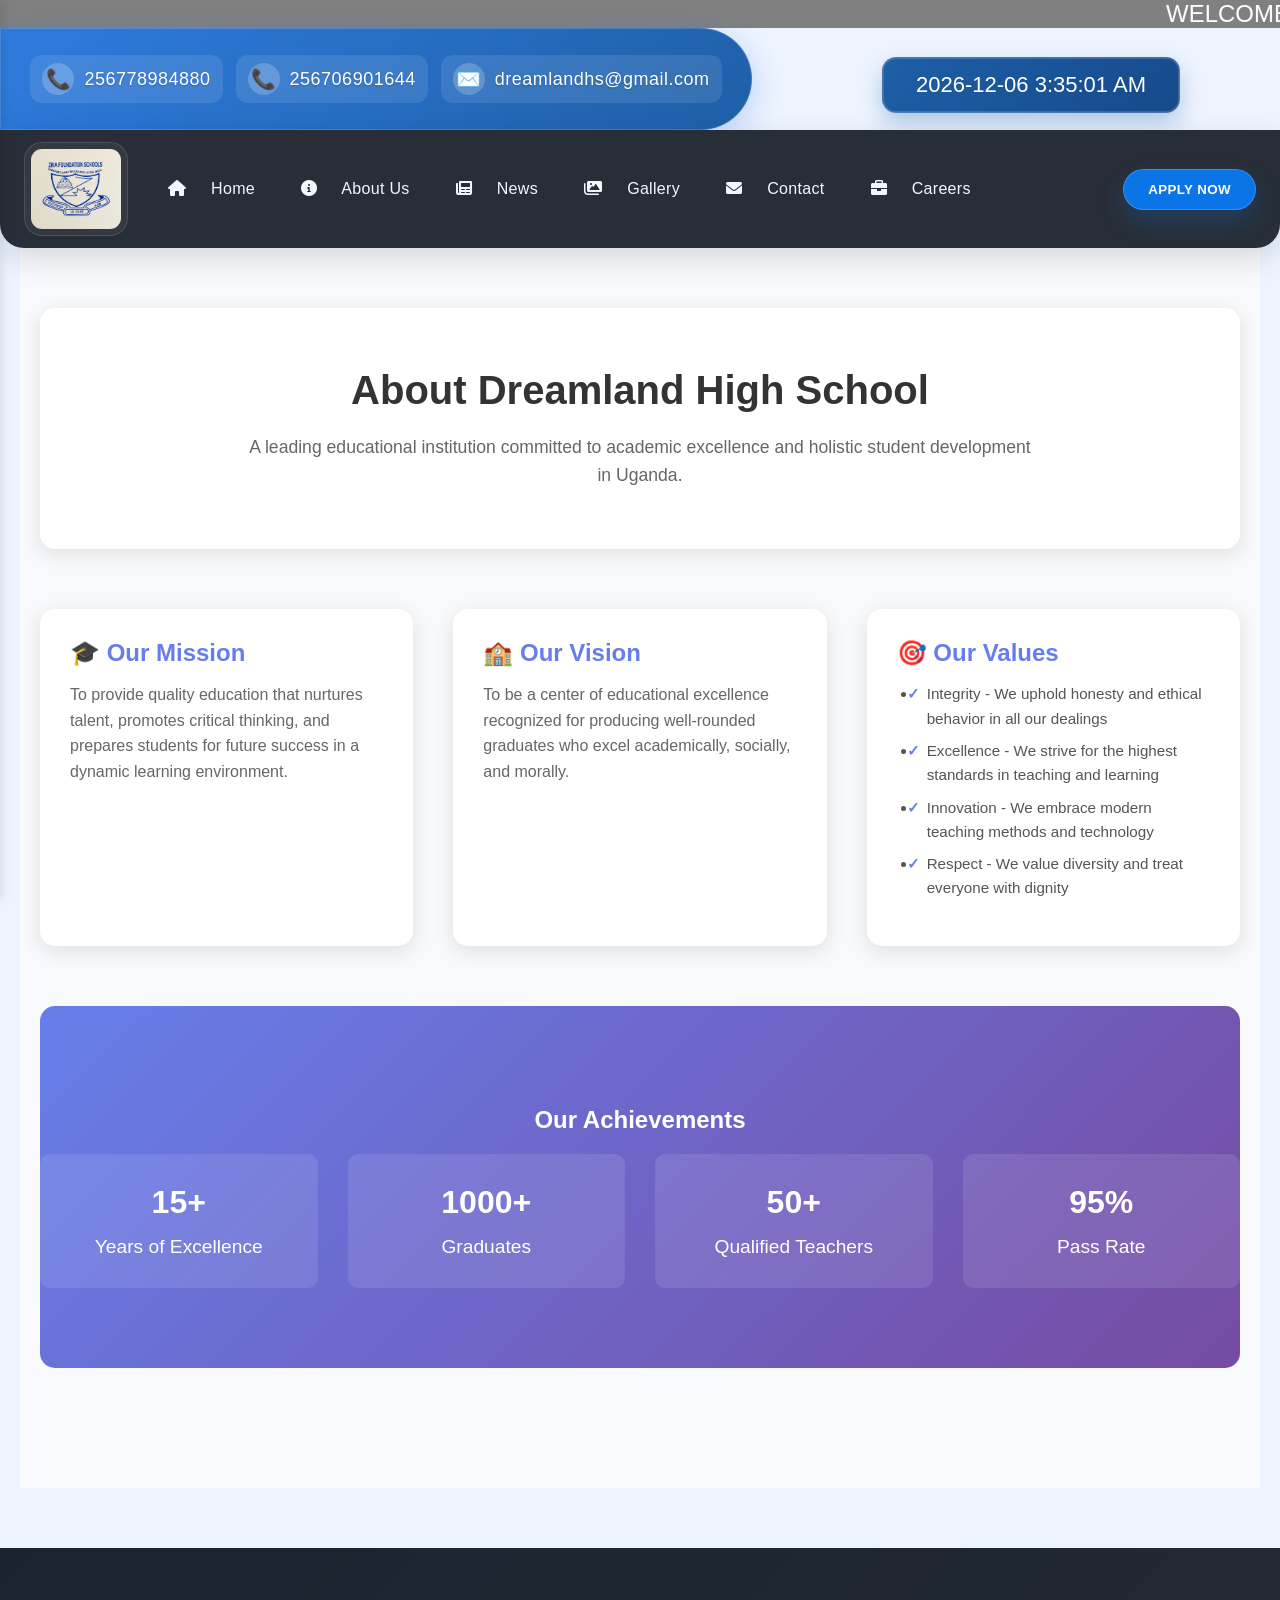
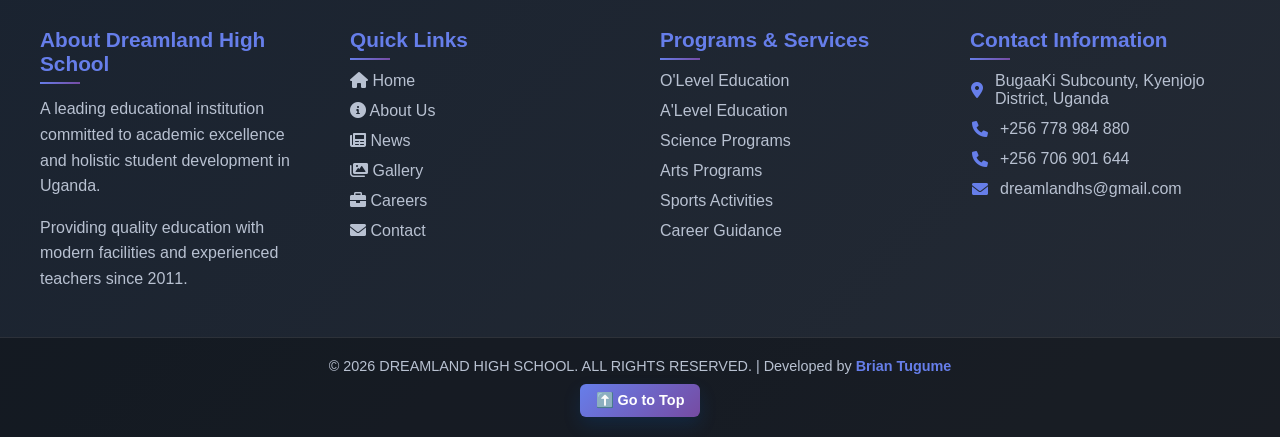
==== commit ef45019a: "Re-add Careers menu to navigation and center careers page header - Add Careers menu back to all navi" ====
--- a/aboutus.html
+++ b/aboutus.html
@@ -64,16 +64,16 @@
       </div>
 
       <div class="nav-item">
-        <a href="careers.html"><i class="fas fa-briefcase"></i> Careers</a>
-      </div>
-
-      <div class="nav-item">
         <a href="contactus.html"><i class="fas fa-envelope"></i> Contact</a>
         <div class="dropdown">
           <a href="application.html">256778984880</a>
           <a href="#">dreamlandhs@gmail.com</a>
           <a href="#">256706901644</a>
         </div>
+      </div>
+
+      <div class="nav-item">
+        <a href="careers.html"><i class="fas fa-briefcase"></i> Careers</a>
       </div>
     </div>
     <div class="nav-button">
@@ -110,15 +110,15 @@
         <a href="galary.html"><i class="fas fa-images"></i> Gallery</a>
       </div>
       <div class="nav-item">
-        <a href="careers.html"><i class="fas fa-briefcase"></i> Careers</a>
-      </div>
-      <div class="nav-item">
         <a href="contactus.html"><i class="fas fa-envelope"></i> Contact</a>
         <div class="dropdown">
           <a href="application.html">256778984880</a>
           <a href="#">dreamlandhs@gmail.com</a>
           <a href="#">256706901644</a>
         </div>
+      </div>
+      <div class="nav-item">
+        <a href="careers.html"><i class="fas fa-briefcase"></i> Careers</a>
       </div>
       <div class="nav-button mobile-nav-button">
         <button onclick="window.location.href='application.html'">APPLY NOW</button>
--- a/styles.css
+++ b/styles.css
@@ -83,7 +83,7 @@
   display: flex;
   align-items: center;
   gap: 10px;
-  flex-wrap: wrap;
+  flex-wrap: nowrap;
 }
 
 .logo img {
@@ -516,7 +516,30 @@
   visibility: visible;
 }
 
+.content-section h1 {
+  text-align: center;
+  color: #333;
+  font-size: 2.5rem;
+  font-weight: 700;
+  margin-bottom: 40px;
+}
+
 /* Responsive Design */
+@media (min-width: 769px) and (max-width: 1024px) {
+  .nav-links {
+    gap: 8px;
+  }
+
+  .nav-item a {
+    padding: 12px 14px;
+    font-size: 14px;
+  }
+
+  .nav-item i {
+    margin-right: 15px;
+  }
+}
+
 @media (max-width: 768px) {
   .header-row {
     flex-direction: column;
@@ -525,6 +548,11 @@
   .top-bar {
     width: 100%;
     justify-content: center;
+  }
+
+  .content-section h1 {
+    font-size: 2rem;
+    margin-bottom: 30px;
   }
 
   .navbar {
@@ -585,7 +613,12 @@
   }
 
   .top-bar-item {
-    font-size: 14px;
+    padding: 4px 8px;
+  }
+
+  .content-section h1 {
+    font-size: 1.8rem;
+    margin-bottom: 25px;
   }
 
   .navbar {
